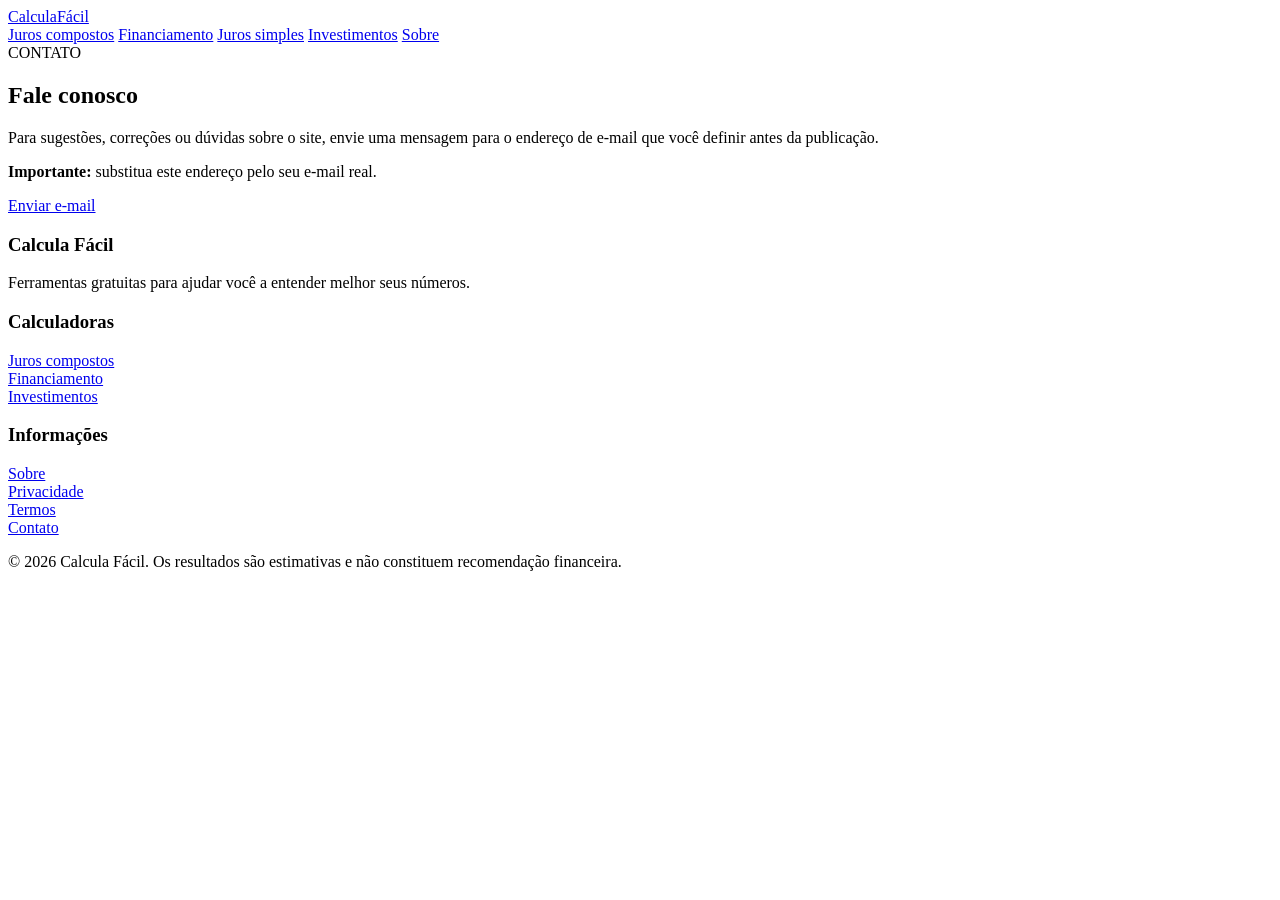
==== contato.html @ 95066d44 "Add files via upload" ====
<!doctype html>
<html lang="pt-BR">
<head>
<meta charset="utf-8"><meta name="viewport" content="width=device-width,initial-scale=1">
<title>Contato | Calcula Fácil</title>
<meta name="description" content="Calculadoras financeiras gratuitas para simular juros, investimentos e financiamentos.">
<link rel="stylesheet" href="css/style.css">

<!-- ADSENSE: depois da aprovação, cole aqui o código fornecido pelo Google, sem alterar o código do anúncio. -->
</head>
<body>
<header><div class="container nav">
<a class="logo" href="index.html">Calcula<span>Fácil</span></a>
<nav>
<a href="juros-compostos.html">Juros compostos</a>
<a href="financiamento.html">Financiamento</a>
<a href="juros-simples.html">Juros simples</a>
<a href="investimento.html">Investimentos</a>
<a href="sobre.html">Sobre</a>
</nav></div></header>

<section><div class="container article"><span class="badge">CONTATO</span><h1>Fale conosco</h1><div class="card"><p>Para sugestões, correções ou dúvidas sobre o site, envie uma mensagem para o endereço de e-mail que você definir antes da publicação.</p><div class="notice"><b>Importante:</b> substitua este endereço pelo seu e-mail real.</div><p><a class="btn btn-primary" href="mailto:seuemail@exemplo.com">Enviar e-mail</a></p></div></div></section>

<footer><div class="container footer-grid">
<div><h3>Calcula Fácil</h3><p>Ferramentas gratuitas para ajudar você a entender melhor seus números.</p></div>
<div><h3>Calculadoras</h3><p><a href="juros-compostos.html">Juros compostos</a><br><a href="financiamento.html">Financiamento</a><br><a href="investimento.html">Investimentos</a></p></div>
<div><h3>Informações</h3><p><a href="sobre.html">Sobre</a><br><a href="privacidade.html">Privacidade</a><br><a href="termos.html">Termos</a><br><a href="contato.html">Contato</a></p></div>
</div><div class="container small">© 2026 Calcula Fácil. Os resultados são estimativas e não constituem recomendação financeira.</div></footer>
<script src="js/app.js"></script>
</body></html>
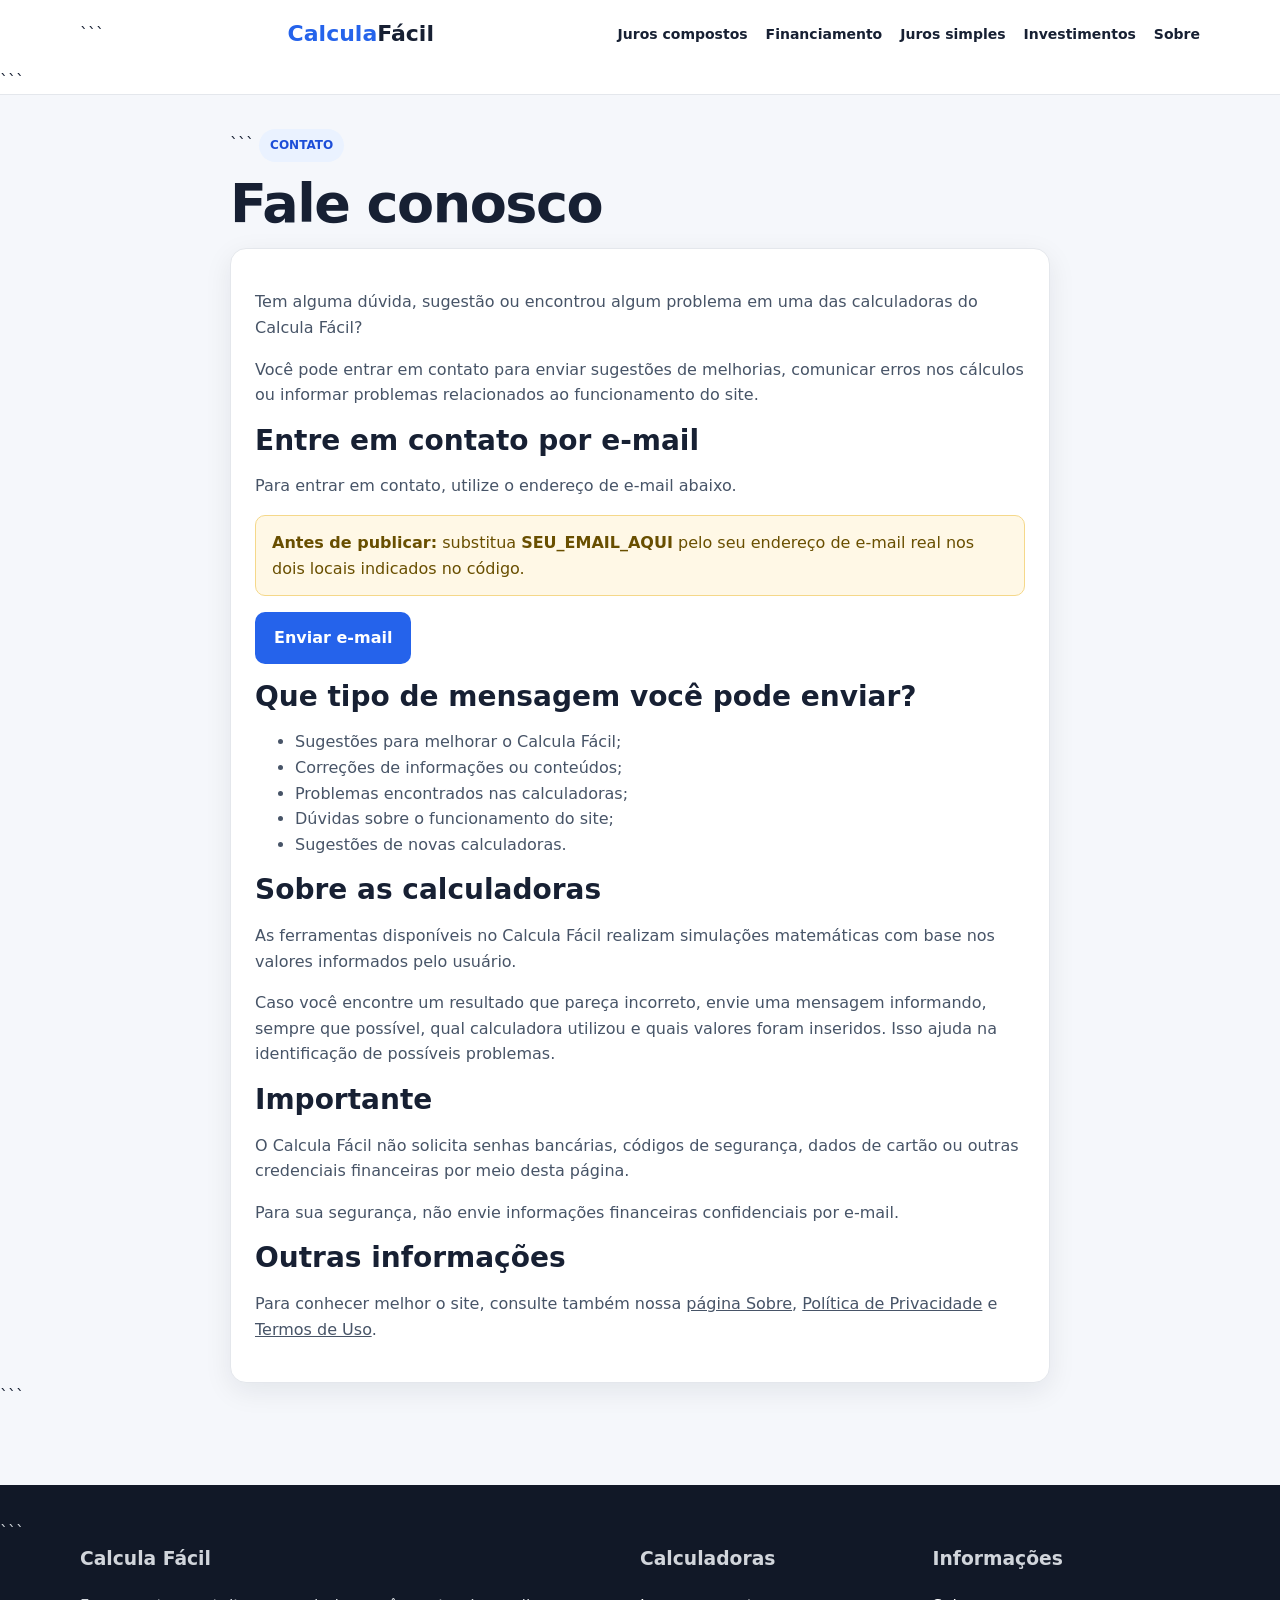
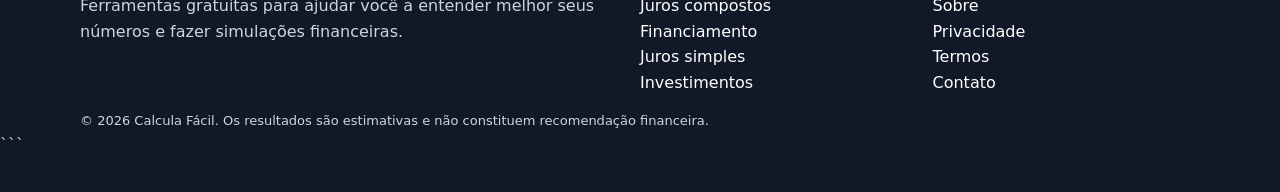
==== commit a46e851f: "Update contato.html" ====
--- a/contato.html
+++ b/contato.html
@@ -1,30 +1,191 @@
 <!doctype html>
+
 <html lang="pt-BR">
 <head>
-<meta charset="utf-8"><meta name="viewport" content="width=device-width,initial-scale=1">
+<meta charset="utf-8">
+<meta name="viewport" content="width=device-width, initial-scale=1">
+
 <title>Contato | Calcula Fácil</title>
-<meta name="description" content="Calculadoras financeiras gratuitas para simular juros, investimentos e financiamentos.">
+
+<meta name="description" content="Entre em contato com o Calcula Fácil para enviar sugestões, dúvidas, correções ou informar problemas nas calculadoras financeiras.">
+
+<meta name="robots" content="index, follow">
+<link rel="canonical" href="https://fercrislim.github.io/calcula-facil/contato.html">
+
+<!-- Open Graph -->
+
+<meta property="og:title" content="Contato | Calcula Fácil">
+<meta property="og:description" content="Entre em contato com o Calcula Fácil para enviar sugestões, dúvidas ou comunicar problemas no site.">
+<meta property="og:type" content="website">
+<meta property="og:url" content="https://fercrislim.github.io/calcula-facil/contato.html">
+
 <link rel="stylesheet" href="css/style.css">
 
 <!-- ADSENSE: depois da aprovação, cole aqui o código fornecido pelo Google, sem alterar o código do anúncio. -->
+
 </head>
+
 <body>
-<header><div class="container nav">
-<a class="logo" href="index.html">Calcula<span>Fácil</span></a>
-<nav>
-<a href="juros-compostos.html">Juros compostos</a>
-<a href="financiamento.html">Financiamento</a>
-<a href="juros-simples.html">Juros simples</a>
-<a href="investimento.html">Investimentos</a>
-<a href="sobre.html">Sobre</a>
-</nav></div></header>
 
-<section><div class="container article"><span class="badge">CONTATO</span><h1>Fale conosco</h1><div class="card"><p>Para sugestões, correções ou dúvidas sobre o site, envie uma mensagem para o endereço de e-mail que você definir antes da publicação.</p><div class="notice"><b>Importante:</b> substitua este endereço pelo seu e-mail real.</div><p><a class="btn btn-primary" href="mailto:seuemail@exemplo.com">Enviar e-mail</a></p></div></div></section>
+<header>
+    <div class="container nav">
 
-<footer><div class="container footer-grid">
-<div><h3>Calcula Fácil</h3><p>Ferramentas gratuitas para ajudar você a entender melhor seus números.</p></div>
-<div><h3>Calculadoras</h3><p><a href="juros-compostos.html">Juros compostos</a><br><a href="financiamento.html">Financiamento</a><br><a href="investimento.html">Investimentos</a></p></div>
-<div><h3>Informações</h3><p><a href="sobre.html">Sobre</a><br><a href="privacidade.html">Privacidade</a><br><a href="termos.html">Termos</a><br><a href="contato.html">Contato</a></p></div>
-</div><div class="container small">© 2026 Calcula Fácil. Os resultados são estimativas e não constituem recomendação financeira.</div></footer>
+```
+    <a class="logo" href="index.html">Calcula<span>Fácil</span></a>
+
+    <nav>
+        <a href="juros-compostos.html">Juros compostos</a>
+        <a href="financiamento.html">Financiamento</a>
+        <a href="juros-simples.html">Juros simples</a>
+        <a href="investimento.html">Investimentos</a>
+        <a href="sobre.html">Sobre</a>
+    </nav>
+
+</div>
+```
+
+</header>
+
+<main>
+
+<section>
+    <div class="container article">
+
+```
+    <span class="badge">CONTATO</span>
+
+    <h1>Fale conosco</h1>
+
+    <div class="card">
+
+        <p>
+            Tem alguma dúvida, sugestão ou encontrou algum problema em uma
+            das calculadoras do Calcula Fácil?
+        </p>
+
+        <p>
+            Você pode entrar em contato para enviar sugestões de melhorias,
+            comunicar erros nos cálculos ou informar problemas relacionados
+            ao funcionamento do site.
+        </p>
+
+        <h2>Entre em contato por e-mail</h2>
+
+        <p>
+            Para entrar em contato, utilize o endereço de e-mail abaixo.
+        </p>
+
+        <div class="notice">
+            <strong>Antes de publicar:</strong> substitua
+            <strong>SEU_EMAIL_AQUI</strong> pelo seu endereço de e-mail real
+            nos dois locais indicados no código.
+        </div>
+
+        <p>
+            <a class="btn btn-primary" href="mailto:SEU_EMAIL_AQUI">
+                Enviar e-mail
+            </a>
+        </p>
+
+        <h2>Que tipo de mensagem você pode enviar?</h2>
+
+        <ul>
+            <li>Sugestões para melhorar o Calcula Fácil;</li>
+            <li>Correções de informações ou conteúdos;</li>
+            <li>Problemas encontrados nas calculadoras;</li>
+            <li>Dúvidas sobre o funcionamento do site;</li>
+            <li>Sugestões de novas calculadoras.</li>
+        </ul>
+
+        <h2>Sobre as calculadoras</h2>
+
+        <p>
+            As ferramentas disponíveis no Calcula Fácil realizam simulações
+            matemáticas com base nos valores informados pelo usuário.
+        </p>
+
+        <p>
+            Caso você encontre um resultado que pareça incorreto, envie
+            uma mensagem informando, sempre que possível, qual calculadora
+            utilizou e quais valores foram inseridos. Isso ajuda na
+            identificação de possíveis problemas.
+        </p>
+
+        <h2>Importante</h2>
+
+        <p>
+            O Calcula Fácil não solicita senhas bancárias, códigos de
+            segurança, dados de cartão ou outras credenciais financeiras
+            por meio desta página.
+        </p>
+
+        <p>
+            Para sua segurança, não envie informações financeiras
+            confidenciais por e-mail.
+        </p>
+
+        <h2>Outras informações</h2>
+
+        <p>
+            Para conhecer melhor o site, consulte também nossa
+            <a href="sobre.html">página Sobre</a>,
+            <a href="privacidade.html">Política de Privacidade</a> e
+            <a href="termos.html">Termos de Uso</a>.
+        </p>
+
+    </div>
+
+</div>
+```
+
+</section>
+
+</main>
+
+<footer>
+
+```
+<div class="container footer-grid">
+
+    <div>
+        <h3>Calcula Fácil</h3>
+        <p>
+            Ferramentas gratuitas para ajudar você a entender melhor
+            seus números e fazer simulações financeiras.
+        </p>
+    </div>
+
+    <div>
+        <h3>Calculadoras</h3>
+        <p>
+            <a href="juros-compostos.html">Juros compostos</a><br>
+            <a href="financiamento.html">Financiamento</a><br>
+            <a href="juros-simples.html">Juros simples</a><br>
+            <a href="investimento.html">Investimentos</a>
+        </p>
+    </div>
+
+    <div>
+        <h3>Informações</h3>
+        <p>
+            <a href="sobre.html">Sobre</a><br>
+            <a href="privacidade.html">Privacidade</a><br>
+            <a href="termos.html">Termos</a><br>
+            <a href="contato.html">Contato</a>
+        </p>
+    </div>
+
+</div>
+
+<div class="container small">
+    © 2026 Calcula Fácil. Os resultados são estimativas e não constituem
+    recomendação financeira.
+</div>
+```
+
+</footer>
+
 <script src="js/app.js"></script>
-</body></html>+
+</body>
+</html>
--- a/css/style.css
+++ b/css/style.css
@@ -0,0 +1,65 @@
+
+:root{
+  --bg:#f5f7fb;--card:#fff;--text:#172033;--muted:#667085;--primary:#2563eb;
+  --primary2:#1d4ed8;--border:#e4e7ec;--success:#087443;--shadow:0 8px 28px rgba(16,24,40,.08)
+}
+*{box-sizing:border-box}
+html{scroll-behavior:smooth}
+body{margin:0;font-family:Inter,system-ui,-apple-system,BlinkMacSystemFont,"Segoe UI",Arial,sans-serif;background:var(--bg);color:var(--text);line-height:1.6}
+a{color:inherit}
+.container{width:min(1120px,calc(100% - 32px));margin:auto}
+header{background:#fff;border-bottom:1px solid var(--border);position:sticky;top:0;z-index:20}
+.nav{min-height:68px;display:flex;align-items:center;justify-content:space-between;gap:18px}
+.logo{font-size:22px;font-weight:900;text-decoration:none;color:var(--primary)}
+.logo span{color:var(--text)}
+nav{display:flex;gap:18px;align-items:center;flex-wrap:wrap}
+nav a{text-decoration:none;font-weight:650;font-size:14px}
+nav a:hover{color:var(--primary)}
+.hero{padding:54px 0 34px;background:linear-gradient(180deg,#fff 0%,#f5f7fb 100%)}
+.hero-grid{display:grid;grid-template-columns:1.25fr .75fr;gap:28px;align-items:center}
+h1{font-size:clamp(32px,5vw,54px);line-height:1.05;margin:0 0 16px;letter-spacing:-1.5px}
+h2{font-size:28px;line-height:1.2;margin:0 0 14px}
+h3{margin-top:0}
+.lead{font-size:18px;color:var(--muted);max-width:700px}
+.badge{display:inline-block;padding:7px 11px;border-radius:999px;background:#eaf2ff;color:#1d4ed8;font-weight:800;font-size:12px;margin-bottom:14px}
+.card{background:var(--card);border:1px solid var(--border);border-radius:16px;box-shadow:var(--shadow);padding:24px}
+.grid{display:grid;grid-template-columns:repeat(3,1fr);gap:18px}
+.grid-2{display:grid;grid-template-columns:repeat(2,1fr);gap:18px}
+section{padding:34px 0}
+.feature{padding:22px}
+.feature .icon{font-size:28px}
+.feature p,.muted{color:var(--muted)}
+.btn{display:inline-block;padding:12px 18px;border-radius:10px;text-decoration:none;font-weight:800;border:1px solid transparent;cursor:pointer}
+.btn-primary{background:var(--primary);color:#fff}
+.btn-primary:hover{background:var(--primary2)}
+.btn-light{background:#fff;border-color:var(--border)}
+.actions{display:flex;gap:10px;flex-wrap:wrap;margin-top:20px}
+.form-grid{display:grid;grid-template-columns:repeat(2,1fr);gap:16px}
+label{font-size:14px;font-weight:800;display:block;margin-bottom:7px}
+input,select{width:100%;padding:12px;border:1px solid #cfd5dd;border-radius:10px;font-size:16px;background:#fff;color:var(--text)}
+input:focus,select:focus{outline:3px solid #dbeafe;border-color:var(--primary)}
+.result-grid{display:grid;grid-template-columns:repeat(3,1fr);gap:14px;margin-top:20px}
+.result{background:#f8fafc;border:1px solid var(--border);padding:18px;border-radius:12px}
+.result small{display:block;color:var(--muted);margin-bottom:6px}
+.result strong{font-size:22px}
+.result.highlight{background:#eaf2ff;border-color:#bfdbfe}
+.chart-wrap{height:360px}
+.table-wrap{overflow:auto;max-height:520px}
+table{width:100%;border-collapse:collapse;font-size:14px}
+th,td{padding:10px;border-bottom:1px solid var(--border);text-align:right;white-space:nowrap}
+th:first-child,td:first-child{text-align:center}
+th{position:sticky;top:0;background:#f1f5f9}
+.ad-slot{min-height:90px;border:1px dashed #cbd5e1;border-radius:12px;display:flex;align-items:center;justify-content:center;color:#98a2b3;font-size:12px;background:#fafcff;margin:22px 0}
+.article{max-width:820px}
+.article p,.article li{color:#475467}
+footer{background:#111827;color:#d1d5db;margin-top:42px;padding:34px 0}
+footer a{color:#fff;text-decoration:none}
+.footer-grid{display:grid;grid-template-columns:2fr 1fr 1fr;gap:25px}
+.notice{padding:14px 16px;border-radius:10px;background:#fff8e6;border:1px solid #f5d88a;color:#694f00}
+.small{font-size:13px}
+@media(max-width:800px){
+ .hero-grid,.grid,.grid-2,.result-grid,.form-grid,.footer-grid{grid-template-columns:1fr}
+ nav{display:none}
+ .hero{padding-top:35px}
+ .card{padding:18px}
+}
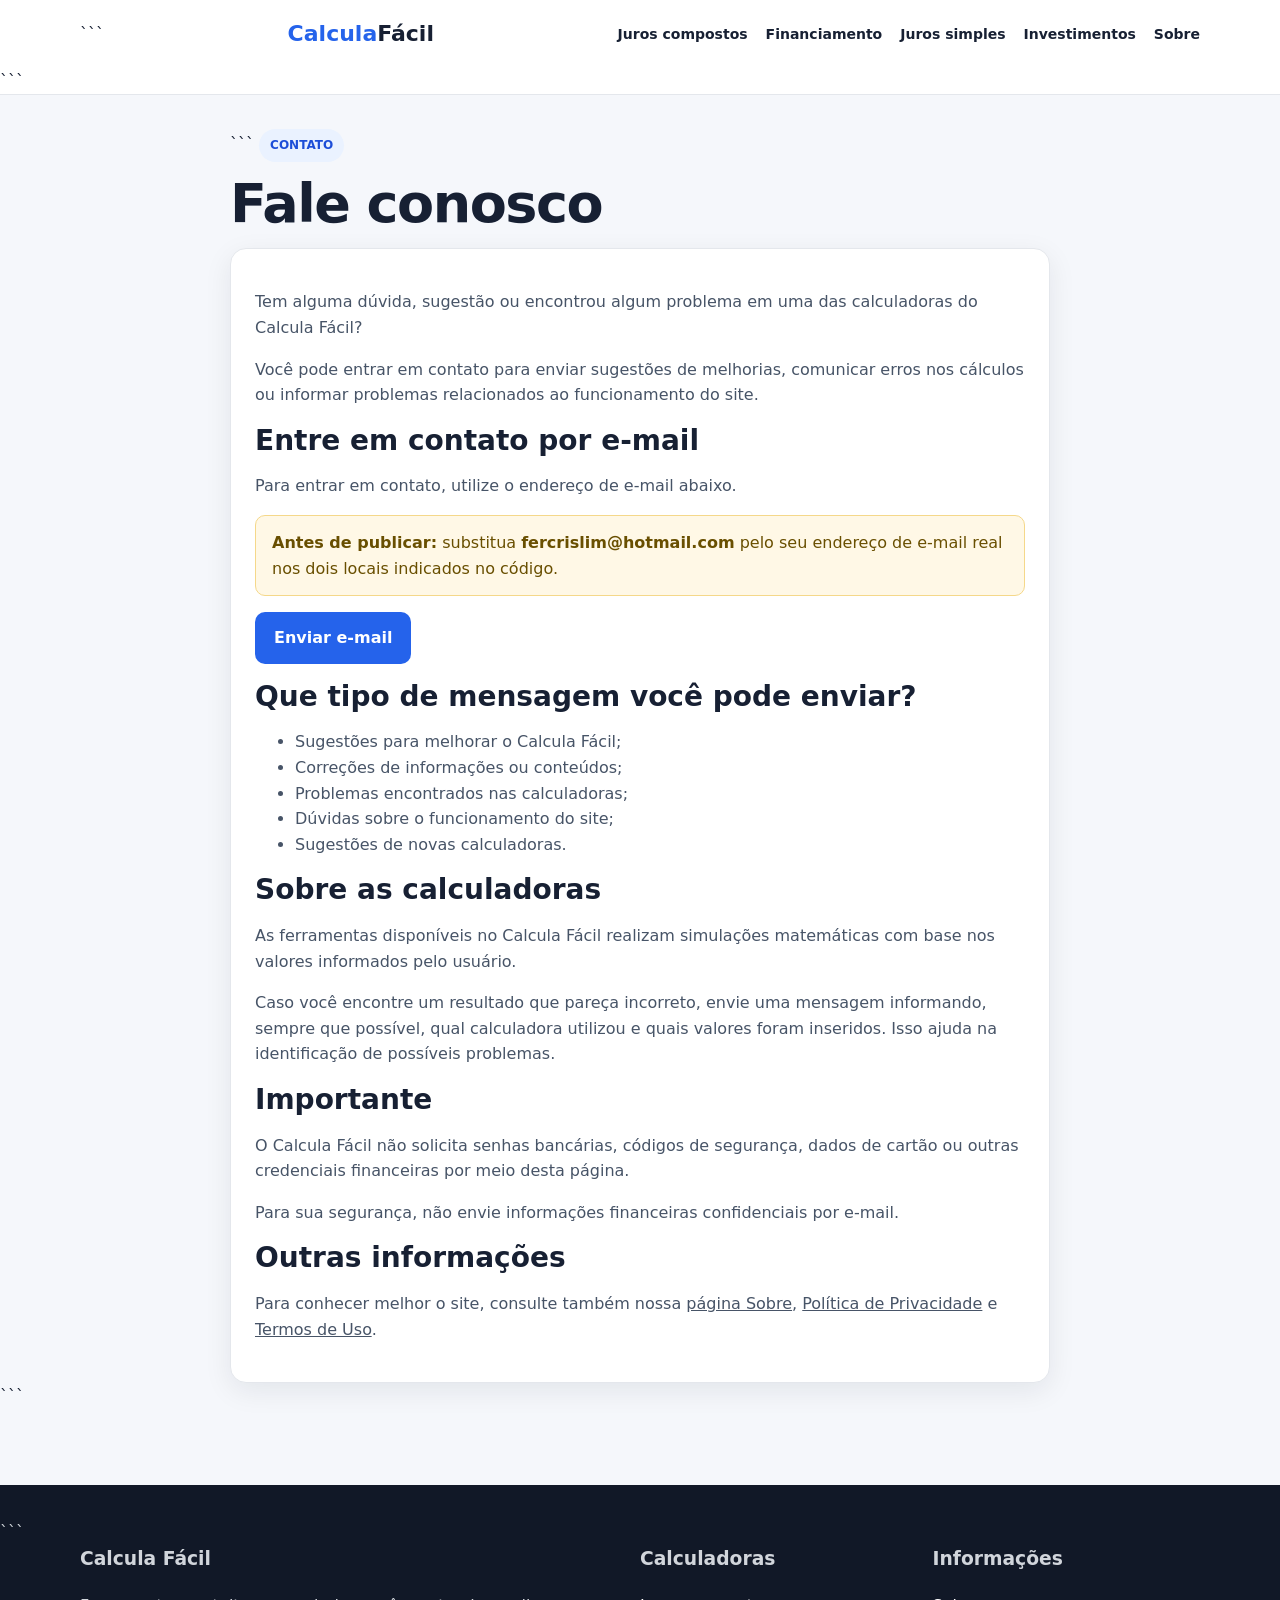
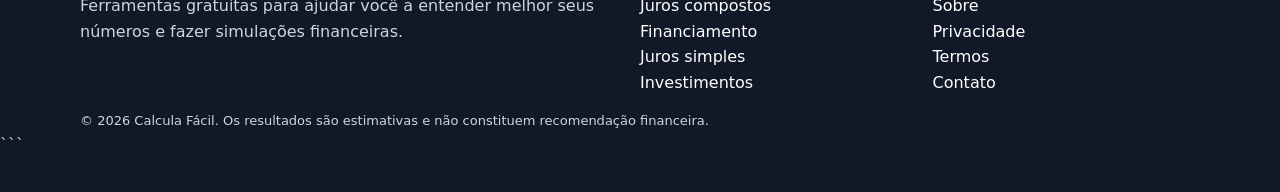
==== commit 327374c0: "Update contato.html" ====
--- a/contato.html
+++ b/contato.html
@@ -77,7 +77,7 @@
 
         <div class="notice">
             <strong>Antes de publicar:</strong> substitua
-            <strong>SEU_EMAIL_AQUI</strong> pelo seu endereço de e-mail real
+            <strong>fercrislim@hotmail.com</strong> pelo seu endereço de e-mail real
             nos dois locais indicados no código.
         </div>
 
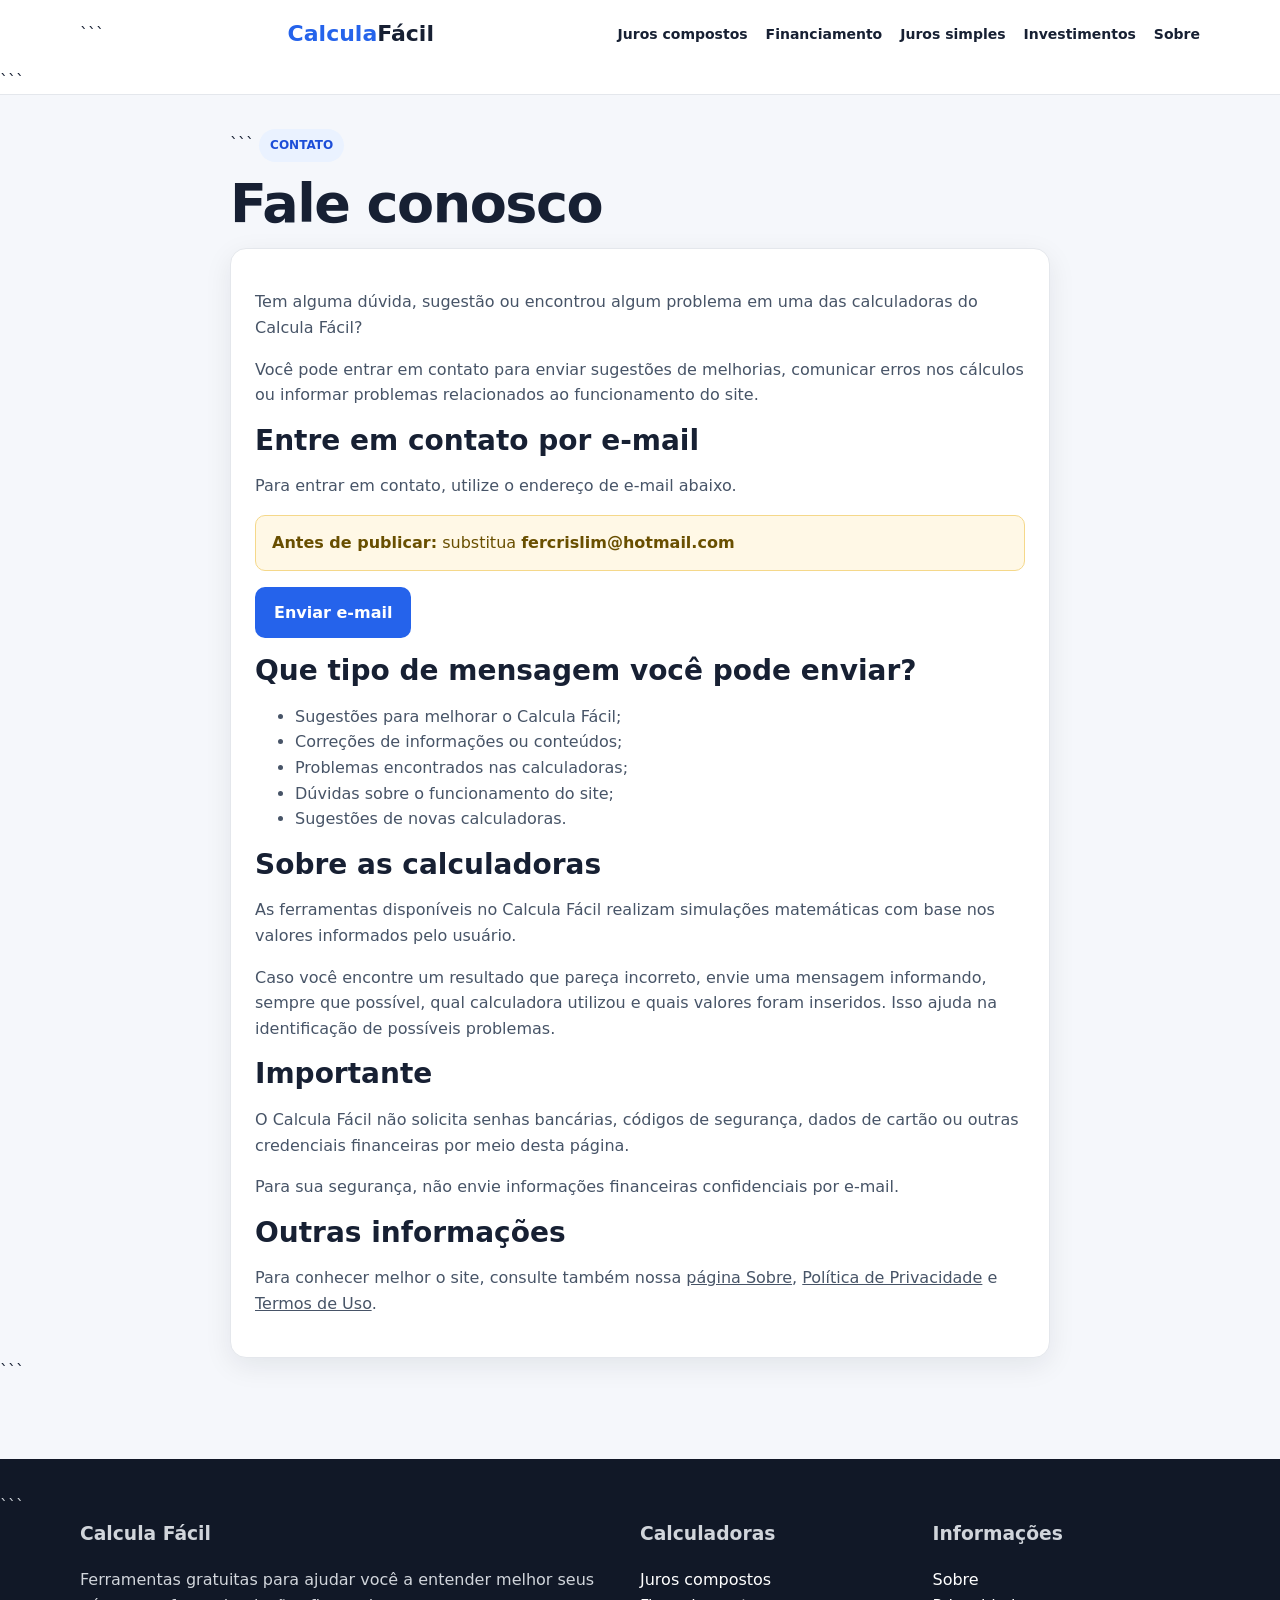
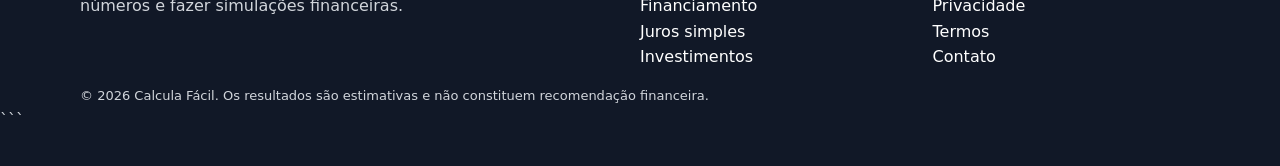
==== commit 4f3d716b: "Update contato.html" ====
--- a/contato.html
+++ b/contato.html
@@ -77,8 +77,7 @@
 
         <div class="notice">
             <strong>Antes de publicar:</strong> substitua
-            <strong>fercrislim@hotmail.com</strong> pelo seu endereço de e-mail real
-            nos dois locais indicados no código.
+            <strong>fercrislim@hotmail.com</strong> 
         </div>
 
         <p>
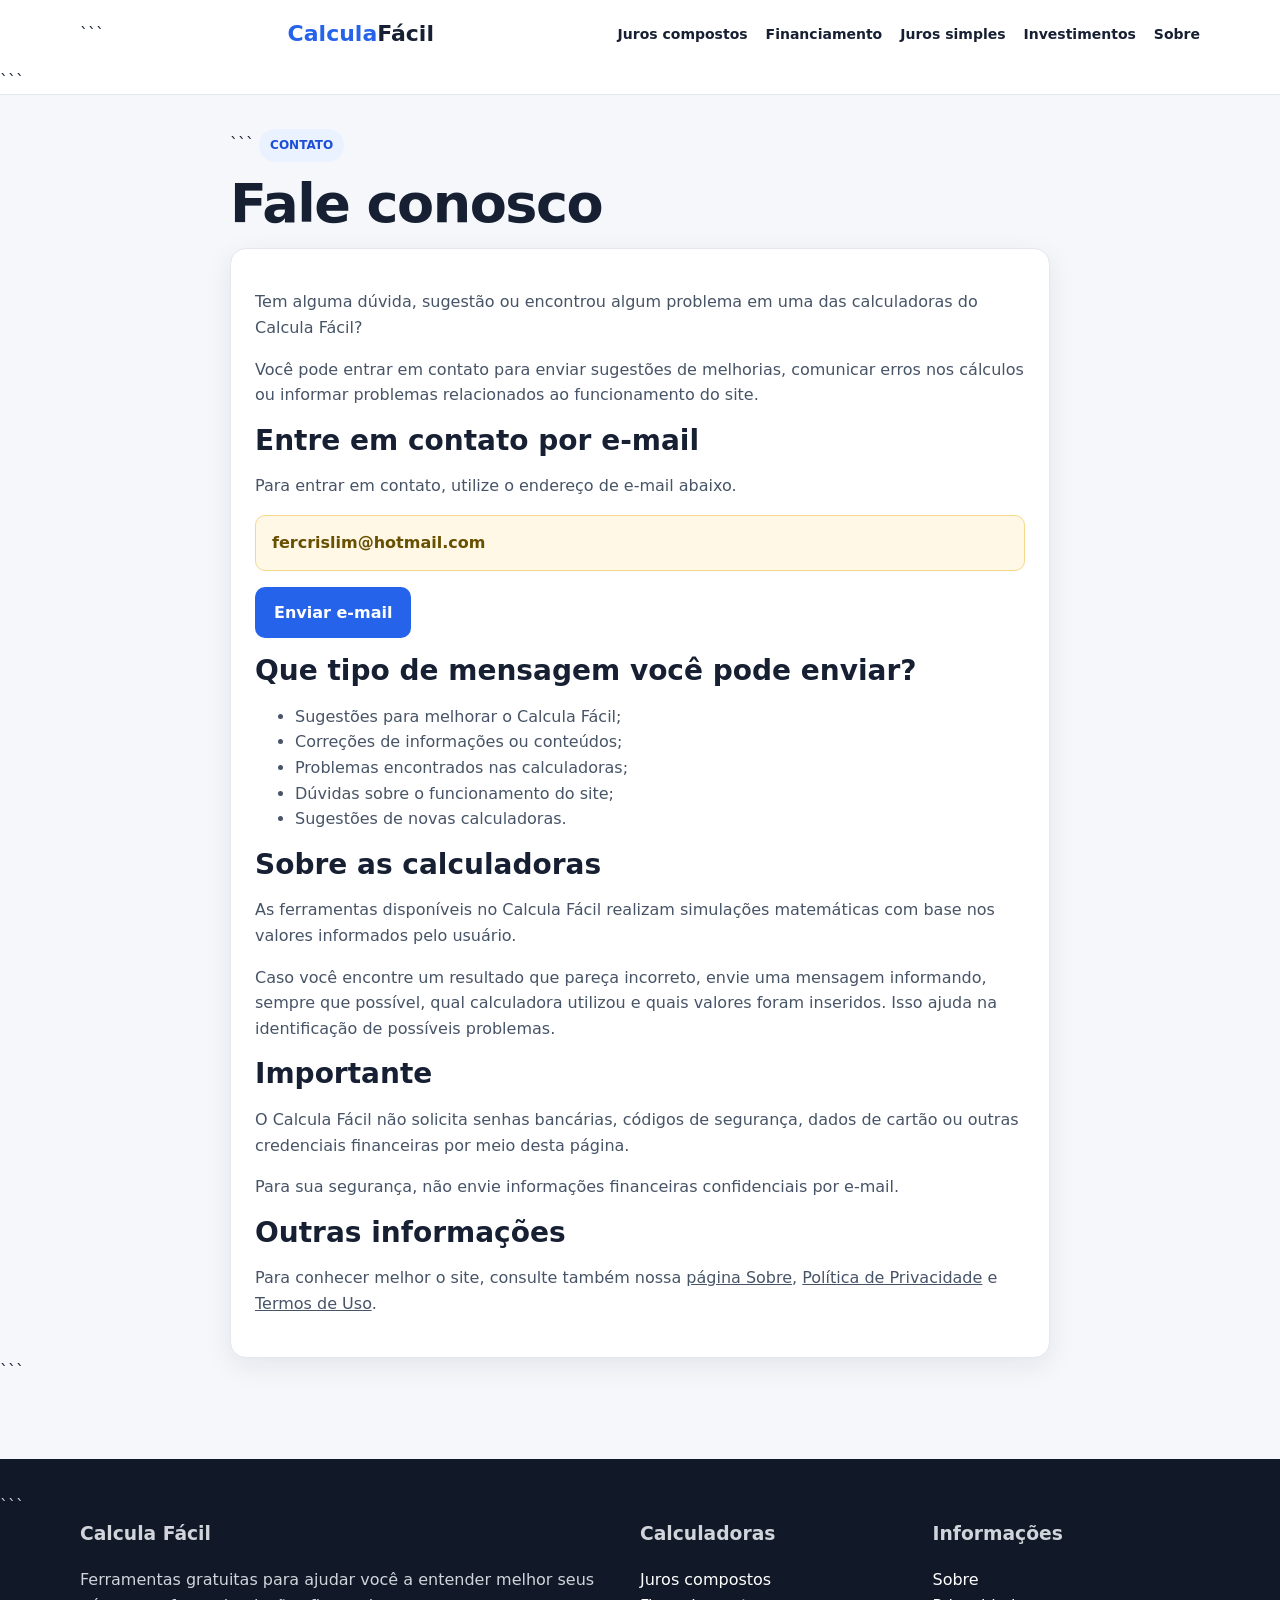
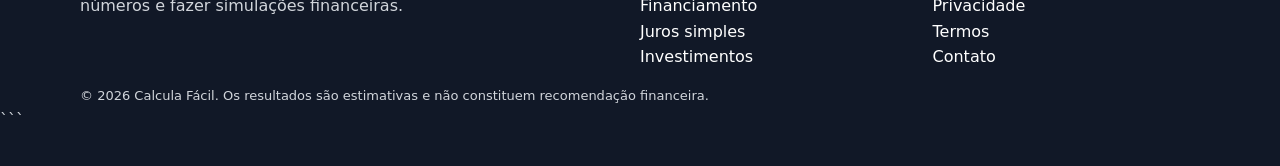
==== commit b917c764: "Update contato.html" ====
--- a/contato.html
+++ b/contato.html
@@ -76,7 +76,7 @@
         </p>
 
         <div class="notice">
-            <strong>Antes de publicar:</strong> substitua
+            <strong></strong> 
             <strong>fercrislim@hotmail.com</strong> 
         </div>
 
